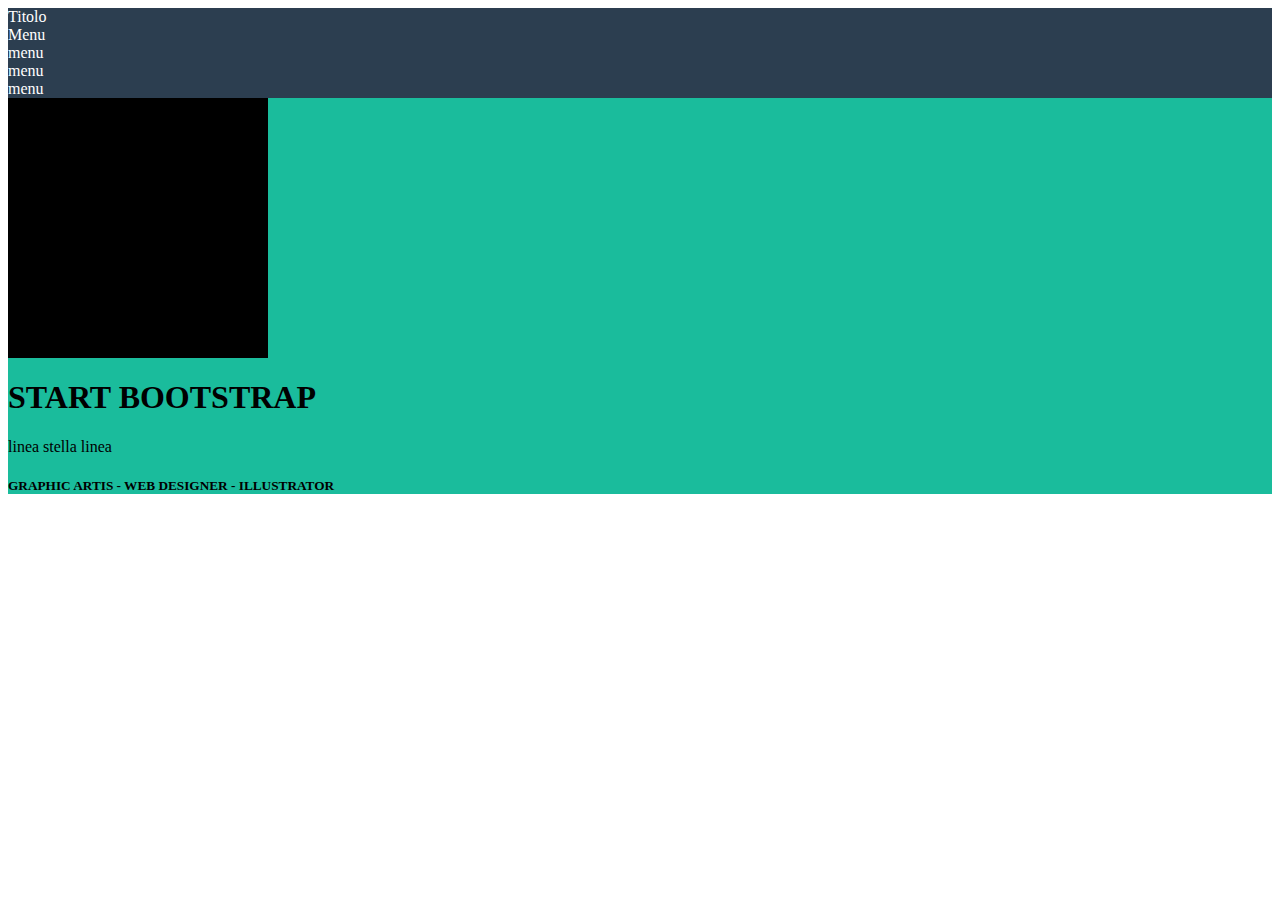
==== index.html @ ea146dfe "prima sezione main" ====
<!DOCTYPE html>
<html lang="en">
<head>
    <meta charset="UTF-8">
    <meta http-equiv="X-UA-Compatible" content="IE=edge">
    <meta name="viewport" content="width=device-width, initial-scale=1.0">
    <title>Bootstrap Freelancer</title>
    <link href="https://cdn.jsdelivr.net/npm/bootstrap@5.0.2/dist/css/bootstrap.min.css" rel="stylesheet" integrity="sha384-EVSTQN3/azprG1Anm3QDgpJLIm9Nao0Yz1ztcQTwFspd3yD65VohhpuuCOmLASjC" crossorigin="anonymous">
    <link rel="stylesheet" href="./css/style.css">
</head>
<body>
    <!-- header  -->
    <header>
        <div class="container-lg">
            <div class="row">
                <div class="col">Titolo</div>
                <div class="col d-md-none d-flex justify-content-end">Menu</div>
                <div class="col d-none d-md-block">
                    <div class="row">
                        <div class="col d-flex justify-content-end">menu</div>
                        <div class="col d-flex justify-content-end">menu</div>
                        <div class="col d-flex justify-content-end">menu</div>
                    </div>
                </div>
            </div>
        </div>
    </header>
    <!-- / header  -->
    <!-- main  -->
    <main>
        <section class="odd_section section_one">
            <div class="container-lg">
                <div class="row">
                    <div class="col-12 d-flex justify-content-center">
                        <div class="img_debug"></div>
                    </div>
                    <div class="col-12 d-flex justify-content-center">
                        <h1>START BOOTSTRAP</h1>
                    </div>
                    <div class="col-12 d-flex justify-content-center">
                        <span>linea</span>
                        <span>stella</span>
                        <span>linea</span>
                    </div>
                    <div class="col-12 d-flex justify-content-center">
                        <h5>GRAPHIC ARTIS - WEB DESIGNER - ILLUSTRATOR</h5>
                    </div>
                </div>
            </div>
        </section>
        <section>
            <div class="container-lg">
                <div class="row">
                    <div class="col"></div>
                    <div class="col"></div>
                    <div class="col"></div>
                    <div class="col"></div>
                    <div class="col"></div>
                    <div class="col"></div>
                    <div class="col"></div>
                </div>
            </div>
        </section>
    </main>
    <!-- / main  -->
    <!-- footer  -->
    <footer></footer>
    <!-- / footer  -->
</body>
</html>
---- css/style.css ----
/* header  */
header{
    background-color: #2c3e50;
    color: white;
    height: 5.625rem;
    display: flex;
    align-items: center;
}
/* main  */
.odd_section{
    background-color: #1abc9c;
}
.img_debug{
    width: 16.25rem;
    height: 16.25rem;
    background-color: black;
}
/* footer  */
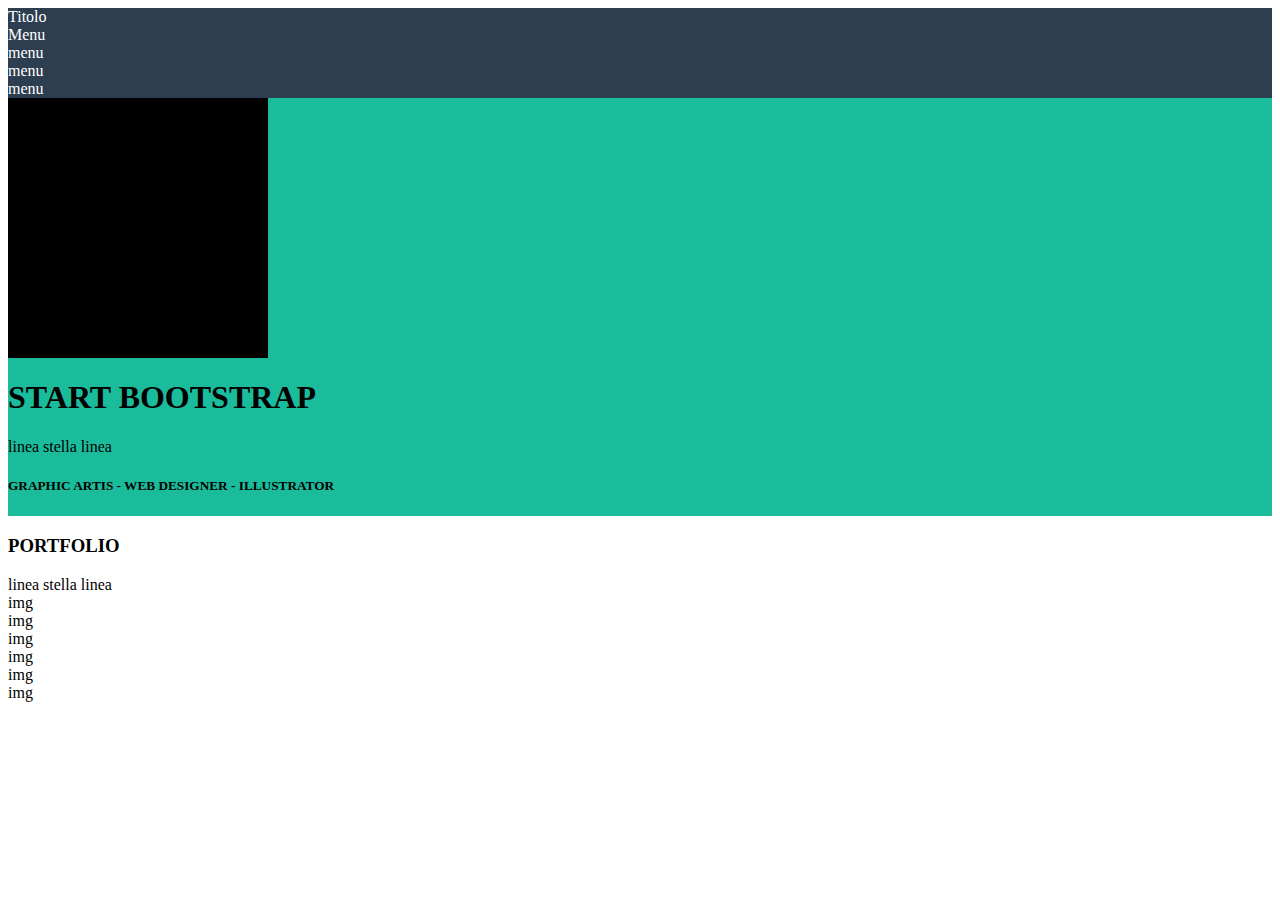
==== commit 8fee20dd: "seconda sezione" ====
--- a/index.html
+++ b/index.html
@@ -14,8 +14,8 @@
         <div class="container-lg">
             <div class="row">
                 <div class="col">Titolo</div>
-                <div class="col d-md-none d-flex justify-content-end">Menu</div>
-                <div class="col d-none d-md-block">
+                <div class="col d-sm-none d-flex justify-content-end">Menu</div>
+                <div class="col d-none d-sm-block">
                     <div class="row">
                         <div class="col d-flex justify-content-end">menu</div>
                         <div class="col d-flex justify-content-end">menu</div>
@@ -51,13 +51,24 @@
         <section>
             <div class="container-lg">
                 <div class="row">
-                    <div class="col"></div>
-                    <div class="col"></div>
-                    <div class="col"></div>
-                    <div class="col"></div>
-                    <div class="col"></div>
-                    <div class="col"></div>
-                    <div class="col"></div>
+                    <div class="col-12">
+                        <div class="row">
+                            <div class="col-12 d-flex justify-content-center">
+                                <h3>PORTFOLIO</h3>
+                            </div>
+                            <div class="col-12 d-flex justify-content-center">
+                                <span>linea</span>
+                                <span>stella</span>
+                                <span>linea</span>
+                            </div>
+                        </div>
+                    </div>
+                    <div class="col-12 col-sm-6 col-xl-4">img</div>
+                    <div class="col-12 col-sm-6 col-xl-4">img</div>
+                    <div class="col-12 col-sm-6 col-xl-4">img</div>
+                    <div class="col-12 col-sm-6 col-xl-4">img</div>
+                    <div class="col-12 col-sm-6 col-xl-4">img</div>
+                    <div class="col-12 col-sm-6 col-xl-4">img</div>
                 </div>
             </div>
         </section>
--- a/css/style.css
+++ b/css/style.css
@@ -9,6 +9,8 @@
 /* main  */
 .odd_section{
     background-color: #1abc9c;
+    display: flex;
+    align-items: center;
 }
 .img_debug{
     width: 16.25rem;
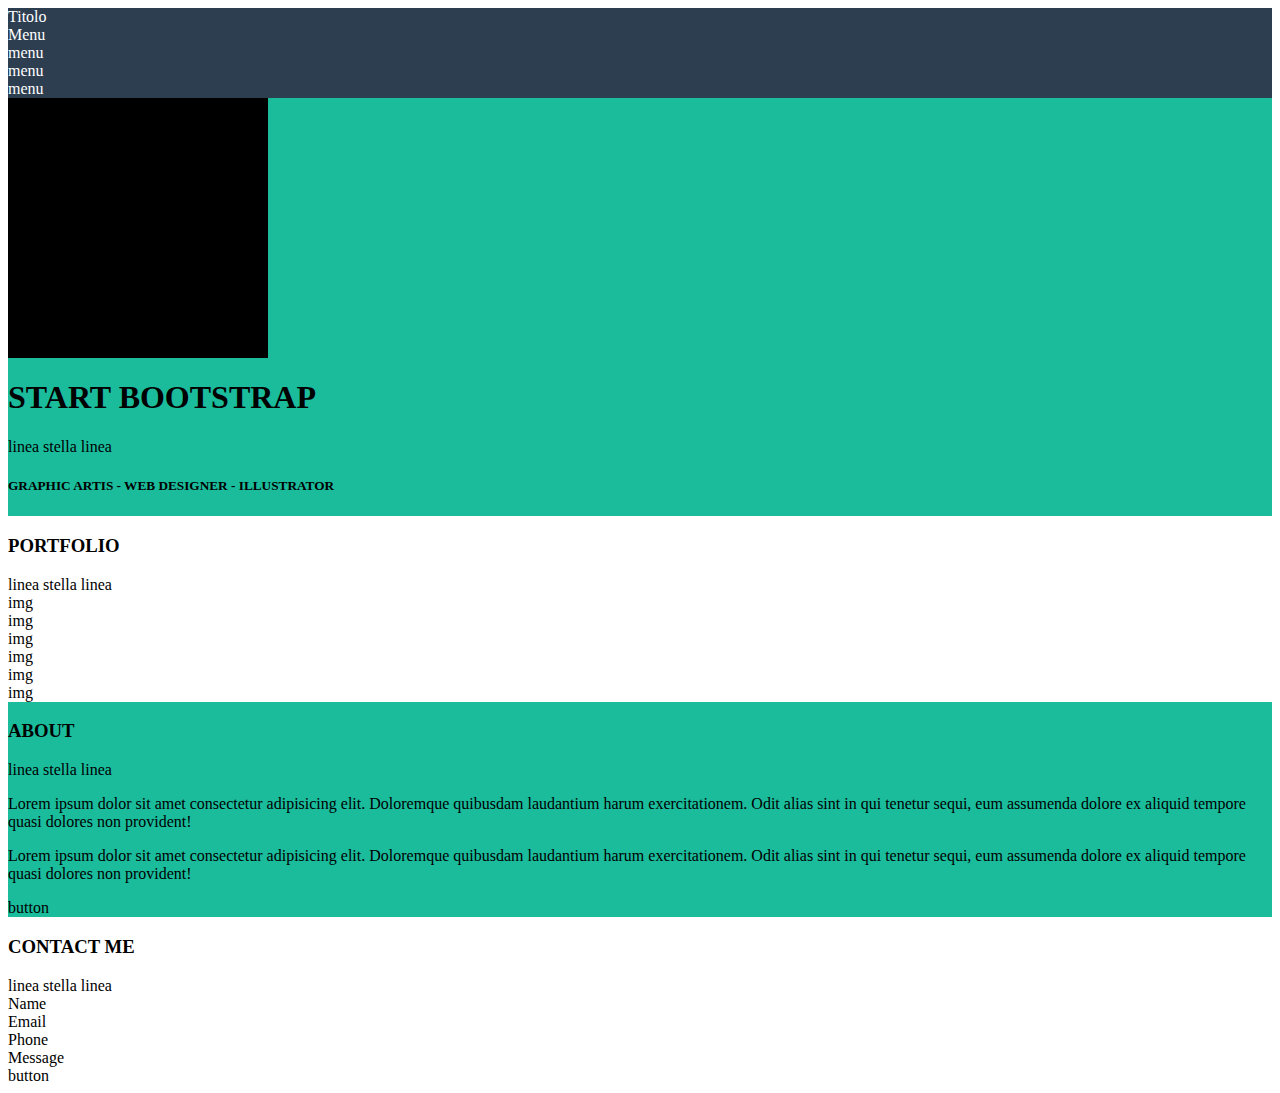
==== commit 096fb92b: "quarta sezione" ====
--- a/index.html
+++ b/index.html
@@ -72,6 +72,48 @@
                 </div>
             </div>
         </section>
+        <section class="odd_section">
+            <div class="container-lg">
+                <div class="row">
+                    <div class="col-12 d-flex justify-content-center">
+                        <h3>ABOUT</h3>
+                    </div>
+                    <div class="col-12 d-flex justify-content-center">
+                        <span>linea</span>
+                        <span>stella</span>
+                        <span>linea</span>
+                    </div>
+                    <div class="row justify-content-center">
+                        <div class="col-10 col-sm-6 d-flex justify-content-center">
+                            <p>Lorem ipsum dolor sit amet consectetur adipisicing elit. Doloremque quibusdam laudantium harum exercitationem. Odit alias sint in qui tenetur sequi, eum assumenda dolore ex aliquid tempore quasi dolores non provident!</p>
+                        </div>
+                        <div class="col-10 col-sm-6 d-flex justify-content-center">
+                            <p>Lorem ipsum dolor sit amet consectetur adipisicing elit. Doloremque quibusdam laudantium harum exercitationem. Odit alias sint in qui tenetur sequi, eum assumenda dolore ex aliquid tempore quasi dolores non provident!</p>
+                        </div>
+                        <div class="col-10 d-flex justify-content-center">button</div>
+                    </div>
+                </div>
+            </div>
+        </section>
+        <section>
+            <div class="container-lg">
+                <div class="row justify-content-center">
+                    <div class="col-12 d-flex justify-content-center">
+                        <h3>CONTACT ME</h3>
+                    </div>
+                    <div class="col-12 d-flex justify-content-center">
+                        <span>linea</span>
+                        <span>stella</span>
+                        <span>linea</span>
+                    </div>
+                    <div class="col-10">Name</div>
+                    <div class="col-10">Email</div>
+                    <div class="col-10">Phone</div>
+                    <div class="col-10">Message</div>
+                    <div class="col-10">button</div>
+                </div>
+            </div>
+        </section>
     </main>
     <!-- / main  -->
     <!-- footer  -->
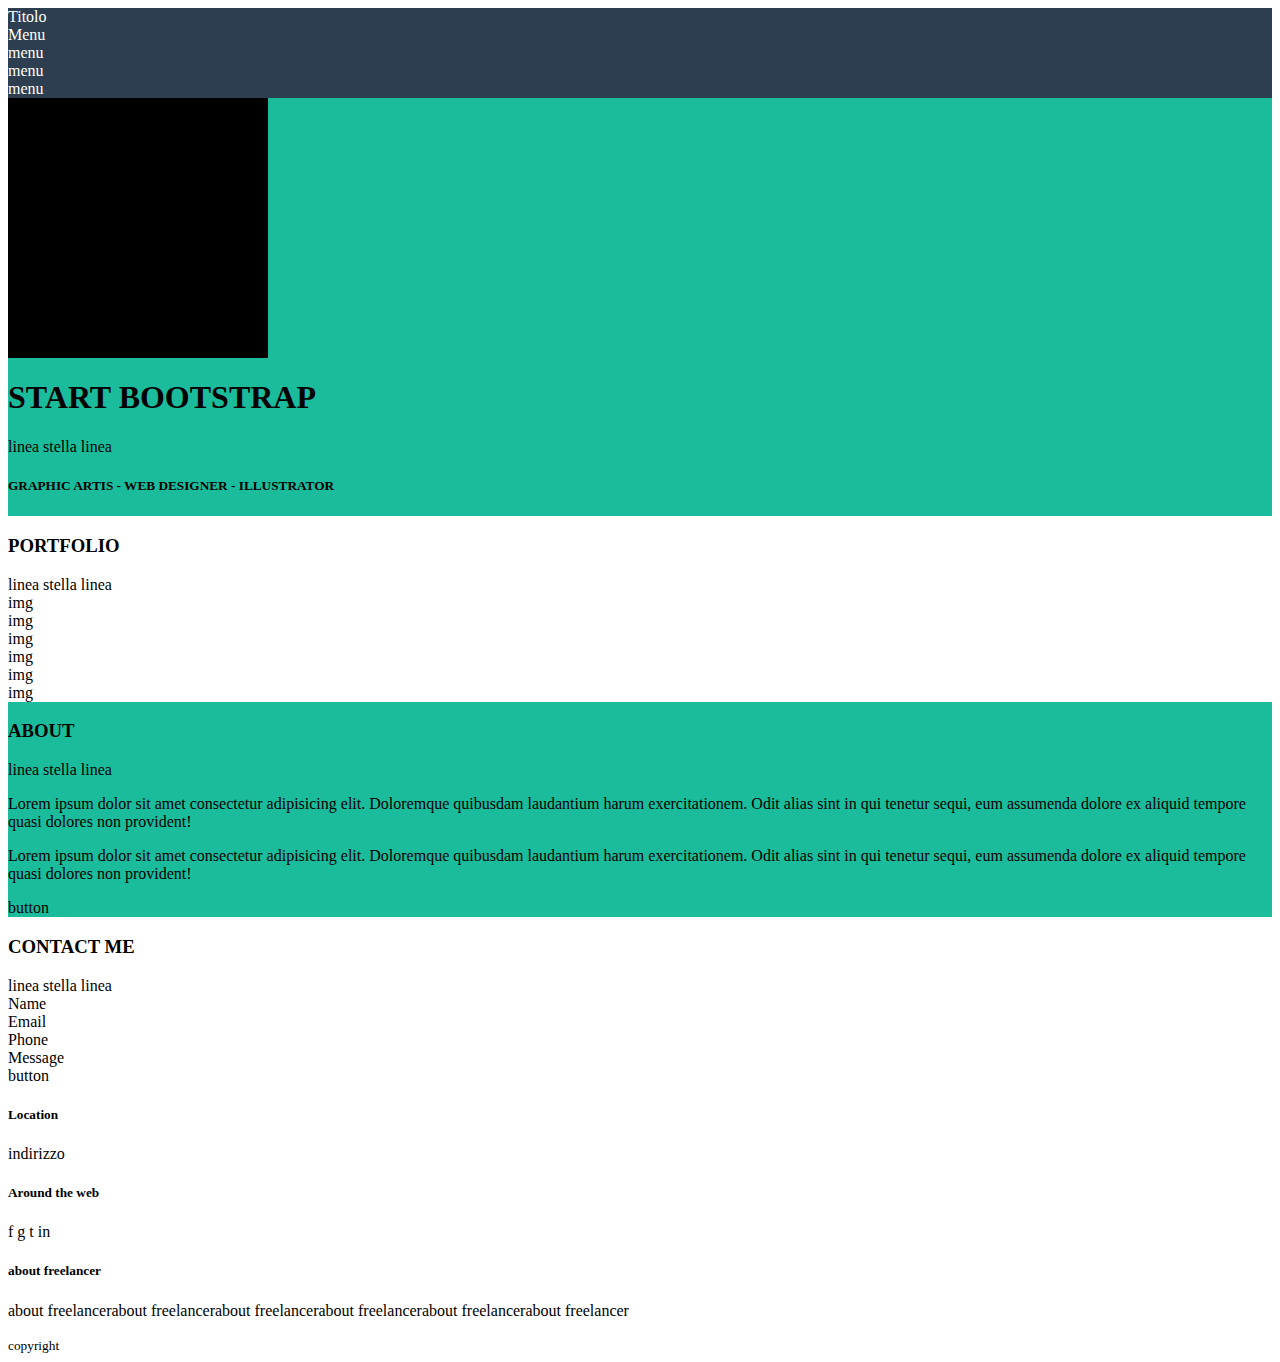
==== commit e1548c40: "footer" ====
--- a/index.html
+++ b/index.html
@@ -117,7 +117,34 @@
     </main>
     <!-- / main  -->
     <!-- footer  -->
-    <footer></footer>
+    <footer>
+        <div class="container-lg footer_top">
+            <div class="row">
+                <div class="col-12 col-sm-4">
+                    <h5 class="text-center">Location</h5>
+                    <p class="text-center">indirizzo</p>
+                </div>
+                <div class="col-12 col-sm-4">
+                    <h5 class="text-center">Around the web</h5>
+                    <p class="text-center">
+                        <span>f</span>
+                        <span>g</span>
+                        <span>t</span>
+                        <span>in</span>
+                    </p>
+                </div>
+                <div class="col-12 col-sm-4">
+                    <h5 class="text-center">about freelancer</h5>
+                    <p class="text-center">about freelancerabout freelancerabout freelancerabout freelancerabout freelancerabout freelancer</p>
+                </div>
+            </div>
+        </div>
+        <div class="container-lg footer_bottom d-flex align-items-center justify-content-center">
+            <div>
+                <small>copyright</small>
+            </div>
+        </div>
+    </footer>
     <!-- / footer  -->
 </body>
 </html>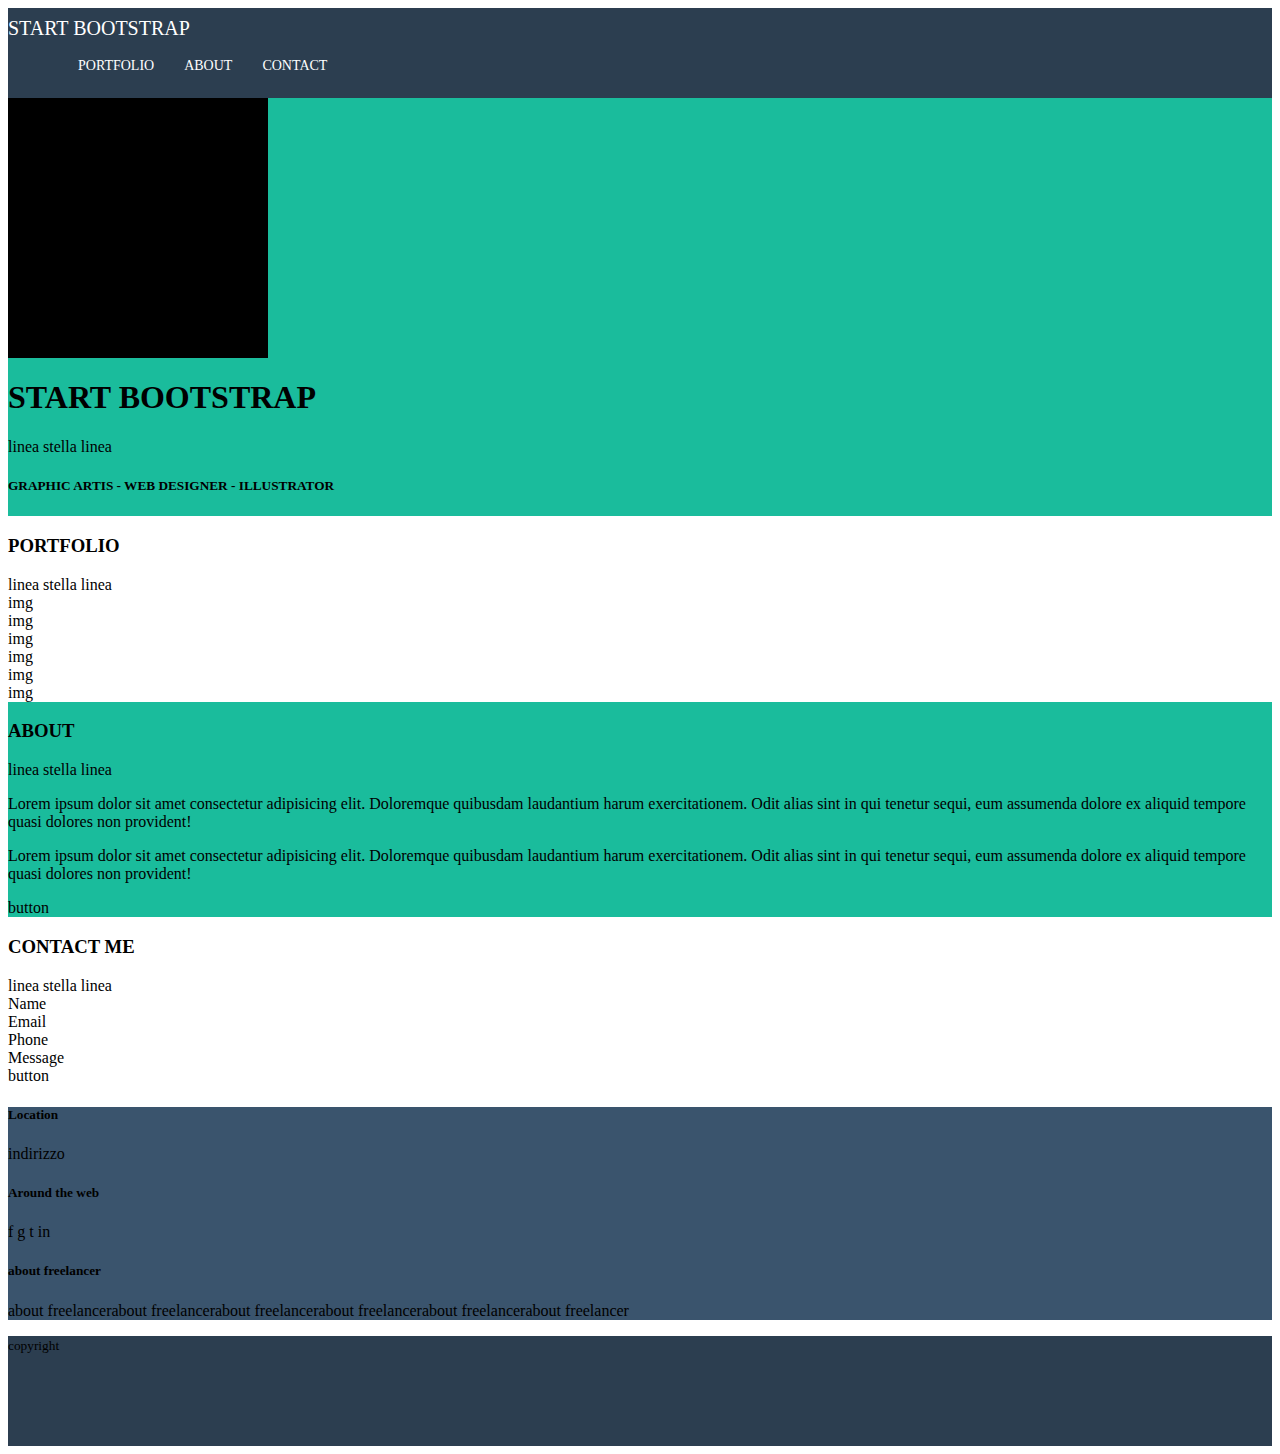
==== commit 1cb84698: "header" ====
--- a/index.html
+++ b/index.html
@@ -5,7 +5,8 @@
     <meta http-equiv="X-UA-Compatible" content="IE=edge">
     <meta name="viewport" content="width=device-width, initial-scale=1.0">
     <title>Bootstrap Freelancer</title>
-    <link href="https://cdn.jsdelivr.net/npm/bootstrap@5.0.2/dist/css/bootstrap.min.css" rel="stylesheet" integrity="sha384-EVSTQN3/azprG1Anm3QDgpJLIm9Nao0Yz1ztcQTwFspd3yD65VohhpuuCOmLASjC" crossorigin="anonymous">
+    <link rel="stylesheet" href="https://cdnjs.cloudflare.com/ajax/libs/font-awesome/6.3.0/css/all.min.css" integrity="sha512-SzlrxWUlpfuzQ+pcUCosxcglQRNAq/DZjVsC0lE40xsADsfeQoEypE+enwcOiGjk/bSuGGKHEyjSoQ1zVisanQ==" crossorigin="anonymous" referrerpolicy="no-referrer" />
+    <link href="https://cdn.jsdelivr.net/npm/bootstrap@5.3.0-alpha1/dist/css/bootstrap.min.css" rel="stylesheet" integrity="sha384-GLhlTQ8iRABdZLl6O3oVMWSktQOp6b7In1Zl3/Jr59b6EGGoI1aFkw7cmDA6j6gD" crossorigin="anonymous">    
     <link rel="stylesheet" href="./css/style.css">
 </head>
 <body>
@@ -13,13 +14,23 @@
     <header>
         <div class="container-lg">
             <div class="row">
-                <div class="col">Titolo</div>
-                <div class="col d-sm-none d-flex justify-content-end">Menu</div>
+                <div class="col ms_text-color ms_font-size20">START BOOTSTRAP</div>
+                <div class="col d-sm-none d-flex justify-content-end align-items-center">
+                    <i class="fa-solid fa-bars ms_bars-color ms_font-size14"></i>
+                </div>
                 <div class="col d-none d-sm-block">
                     <div class="row">
-                        <div class="col d-flex justify-content-end">menu</div>
-                        <div class="col d-flex justify-content-end">menu</div>
-                        <div class="col d-flex justify-content-end">menu</div>
+                        <ul>
+                            <li>
+                                <a class="ms_text-color ms_font-size14" href="#">PORTFOLIO</a>
+                            </li>
+                            <li>
+                                <a class="ms_text-color ms_font-size14" href="#">ABOUT</a>
+                            </li>
+                            <li>
+                                <a class="ms_text-color ms_font-size14" href="#">CONTACT</a>
+                            </li>
+                        </ul>
                     </div>
                 </div>
             </div>
@@ -146,5 +157,6 @@
         </div>
     </footer>
     <!-- / footer  -->
+    <script src="https://cdn.jsdelivr.net/npm/bootstrap@5.3.0-alpha1/dist/js/bootstrap.bundle.min.js" integrity="sha384-w76AqPfDkMBDXo30jS1Sgez6pr3x5MlQ1ZAGC+nuZB+EYdgRZgiwxhTBTkF7CXvN" crossorigin="anonymous"></script>
 </body>
 </html>--- a/css/style.css
+++ b/css/style.css
@@ -1,10 +1,32 @@
 /* header  */
 header{
     background-color: #2c3e50;
-    color: white;
     height: 5.625rem;
     display: flex;
     align-items: center;
+}
+.ms_text-color{
+    color: white;
+}
+.ms_bars-color{
+    color: #888888;
+}
+header ul{
+    display: flex;
+}
+/* typo */
+li{
+    list-style: none;
+    padding-left: 30px;
+}
+a{
+    text-decoration: none;
+}
+.ms_font-size14{
+    font-size: .875rem;
+}
+.ms_font-size20{
+    font-size: 1.25rem;
 }
 /* main  */
 .odd_section{
@@ -17,4 +39,11 @@
     height: 16.25rem;
     background-color: black;
 }
-/* footer  */+/* footer  */
+.footer_top{
+    background-color: #3a546d;
+}
+.footer_bottom{
+    background-color: #2c3e50;
+    height: 6.875rem;
+}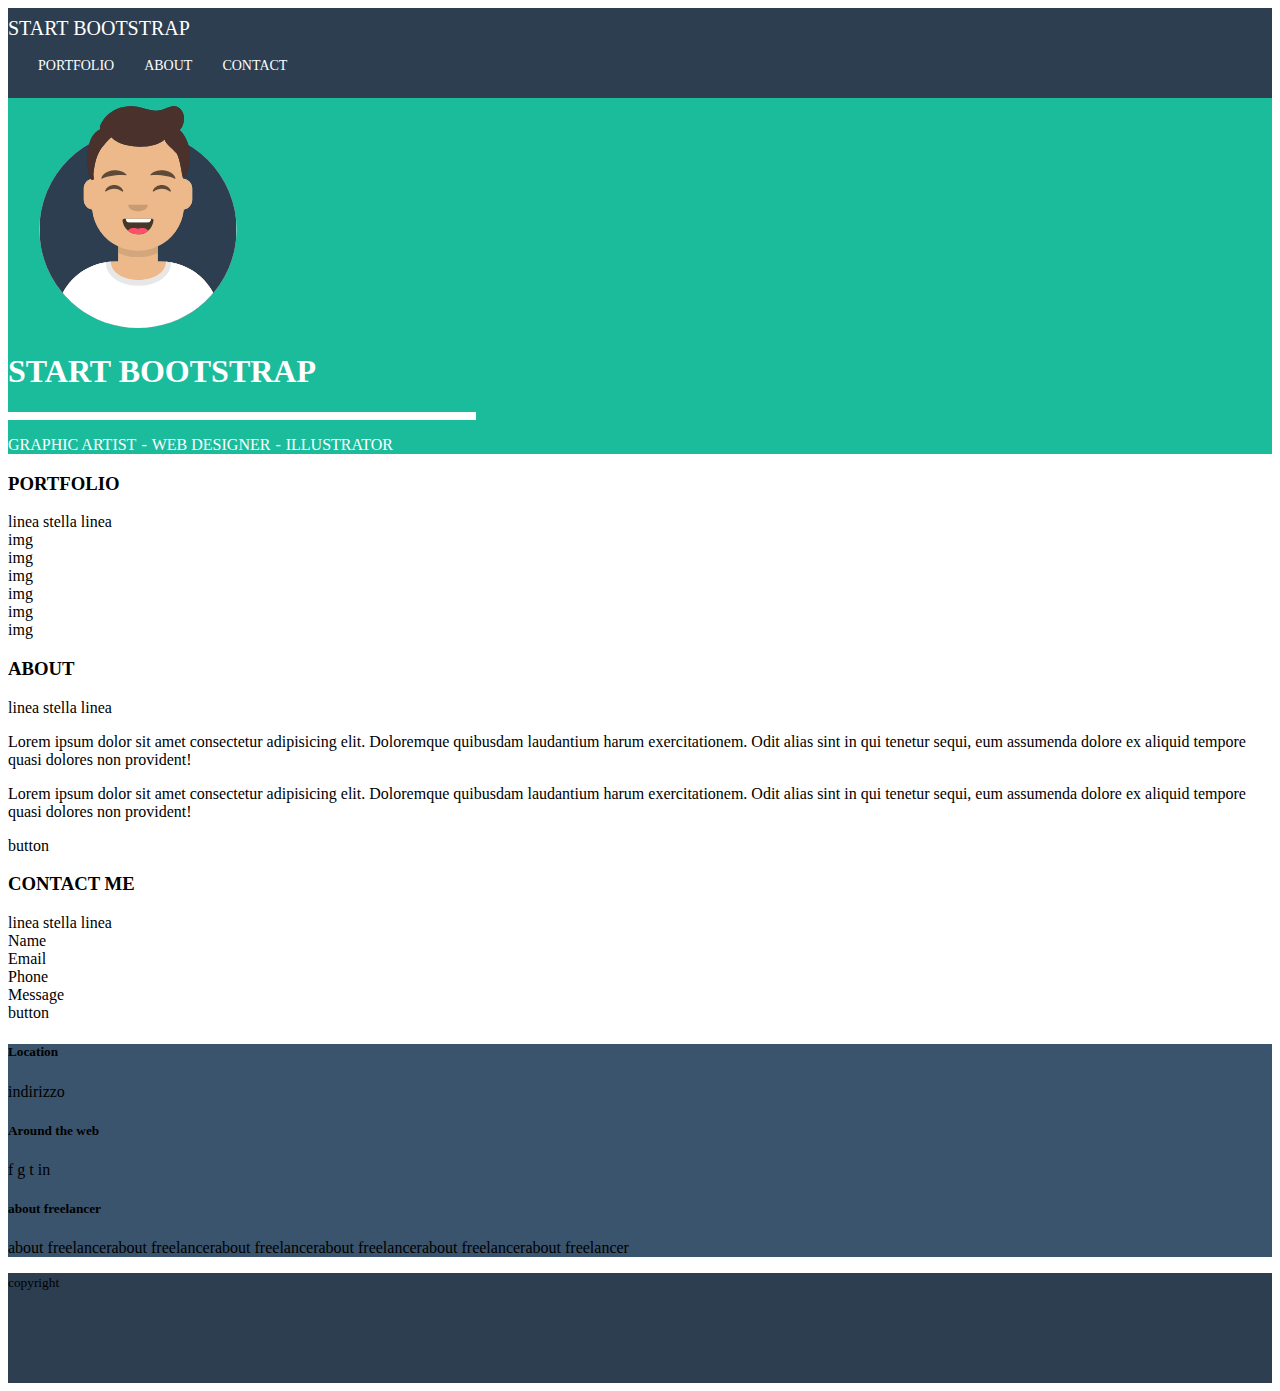
==== commit f084f667: "prima sezione" ====
--- a/index.html
+++ b/index.html
@@ -39,22 +39,26 @@
     <!-- / header  -->
     <!-- main  -->
     <main>
-        <section class="odd_section section_one">
+        <section class="ms_odd-section">
             <div class="container-lg">
-                <div class="row">
-                    <div class="col-12 d-flex justify-content-center">
-                        <div class="img_debug"></div>
+                <div class="row justify-content-center">
+                    <div class="col-10 d-flex justify-content-center pt-5">
+                        <img src="./img/avatar.svg" alt=" avatar">
                     </div>
-                    <div class="col-12 d-flex justify-content-center">
-                        <h1>START BOOTSTRAP</h1>
+                    <div class="col-10 d-flex justify-content-center">
+                        <h1 class="fw-bold">START BOOTSTRAP</h1>
                     </div>
-                    <div class="col-12 d-flex justify-content-center">
-                        <span>linea</span>
-                        <span>stella</span>
-                        <span>linea</span>
+                    <div class="col-4 d-flex justify-content-between align-items-center">
+                        <div class="ms_hr"></div>
+                        <div><i class="fa-solid fa-star"></i></div>
+                        <div class="ms_hr"></div>
                     </div>
-                    <div class="col-12 d-flex justify-content-center">
-                        <h5>GRAPHIC ARTIS - WEB DESIGNER - ILLUSTRATOR</h5>
+                    <div class="col-10 d-flex justify-content-center pt-2 pb-4">
+                        <ul>
+                            <li class=".ms_font-size14 fw-semibold">GRAPHIC ARTIST</li>
+                            <li class="ms_designer .ms_font-size14 fw-semibold">WEB DESIGNER</li>
+                            <li class=".ms_font-size14 fw-semibold">ILLUSTRATOR</li>
+                        </ul>
                     </div>
                 </div>
             </div>
--- a/css/style.css
+++ b/css/style.css
@@ -11,13 +11,17 @@
 .ms_bars-color{
     color: #888888;
 }
-header ul{
+header li{
+    padding-left: 30px;
+}
+/* common */
+ul{
     display: flex;
+    padding-left: 0rem;
 }
 /* typo */
 li{
     list-style: none;
-    padding-left: 30px;
 }
 a{
     text-decoration: none;
@@ -29,15 +33,23 @@
     font-size: 1.25rem;
 }
 /* main  */
-.odd_section{
+.ms_odd-section{
     background-color: #1abc9c;
-    display: flex;
-    align-items: center;
+    color: white;
 }
-.img_debug{
+.ms_odd-section img{
     width: 16.25rem;
-    height: 16.25rem;
-    background-color: black;
+    height: 14.375rem;
+}
+.ms_designer::after,
+.ms_designer::before{
+    content: "-";
+    padding: 0 .3125rem;
+}
+.ms_hr{
+    background-color: white;
+    height: .25rem;
+    width: 37%;
 }
 /* footer  */
 .footer_top{
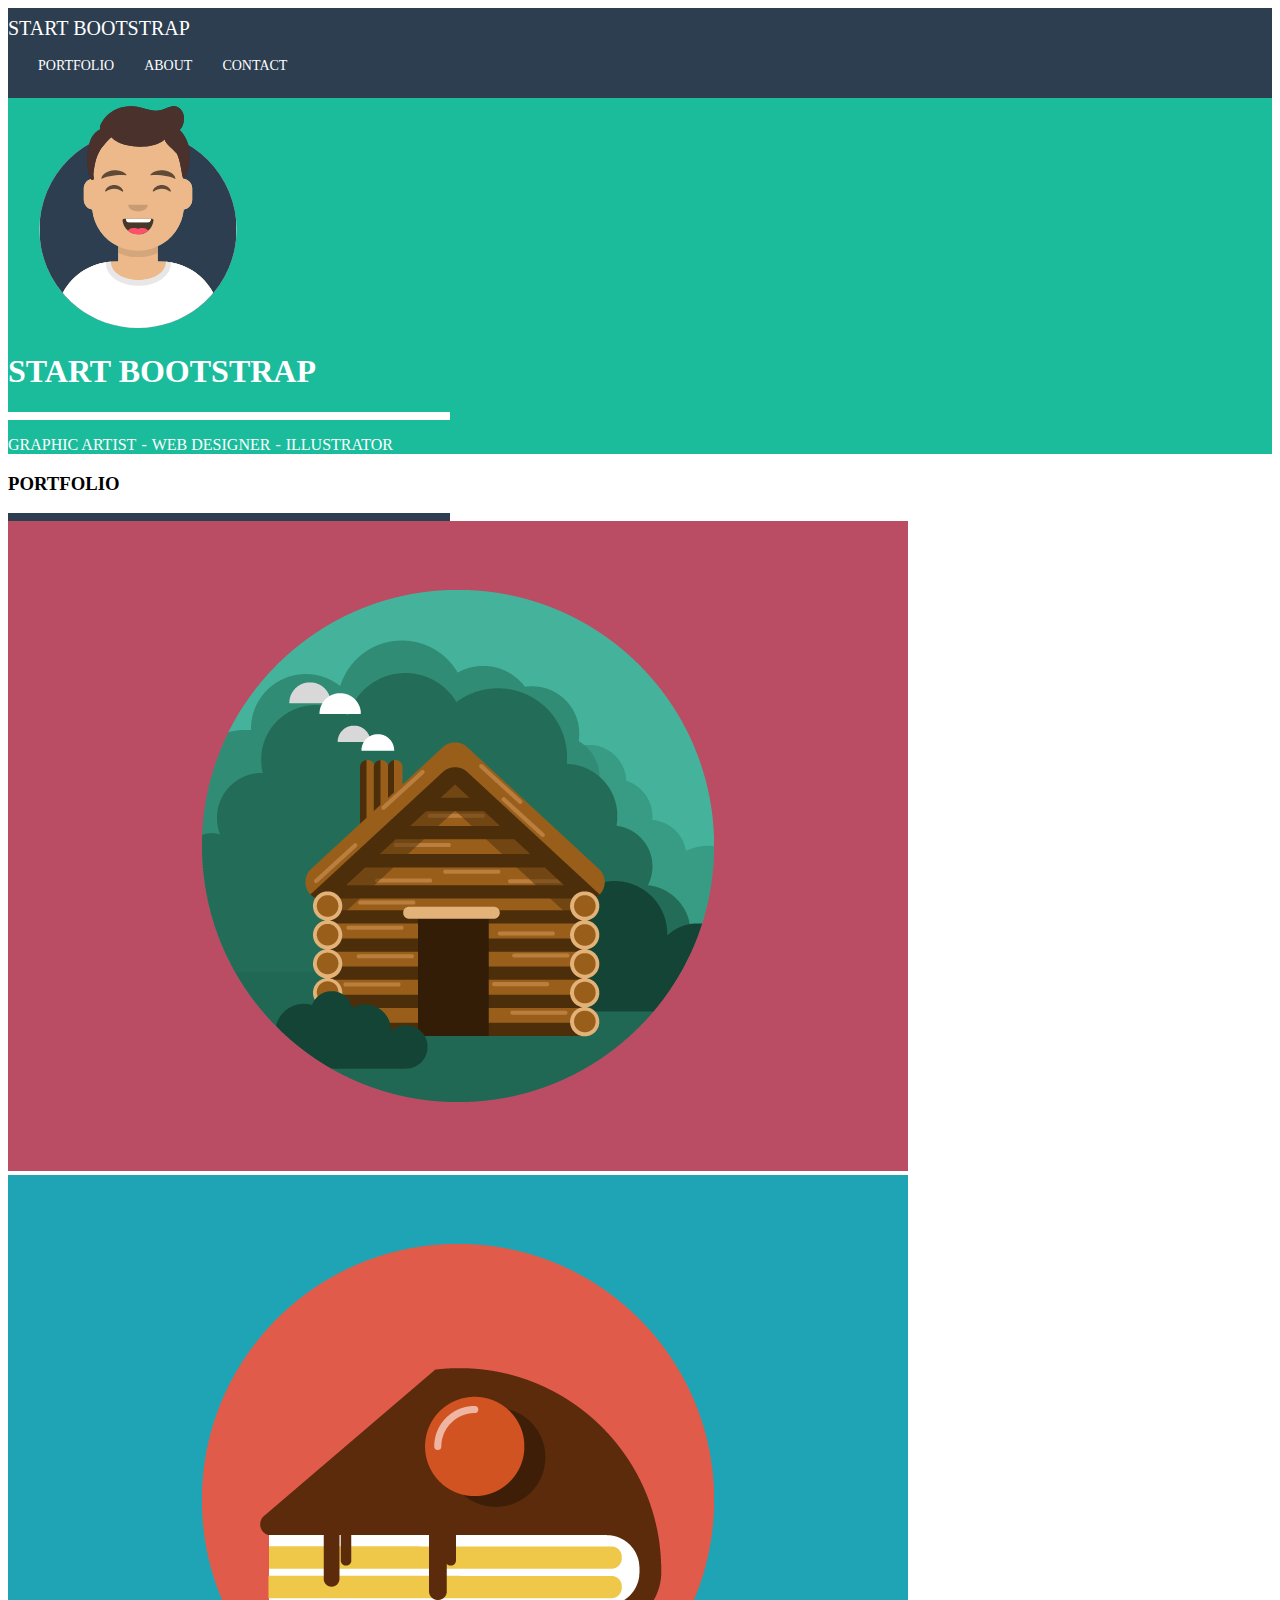
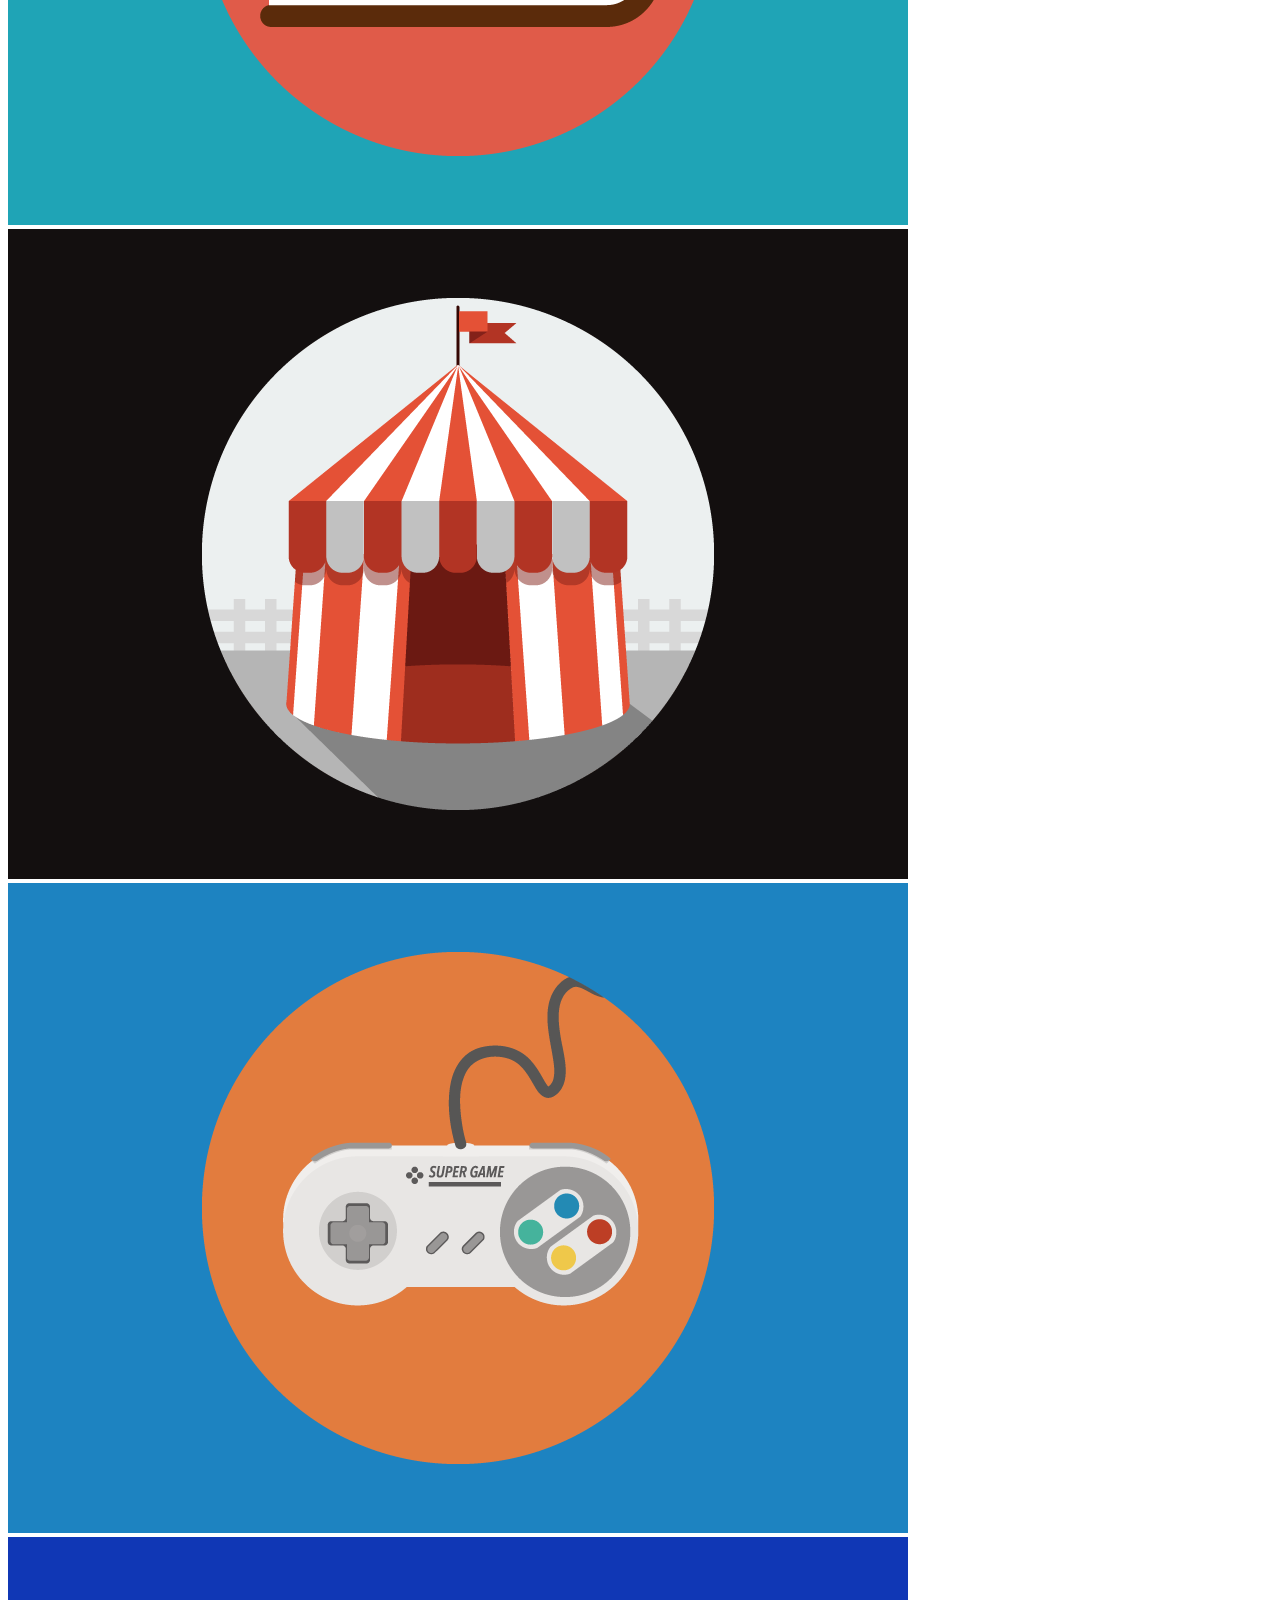
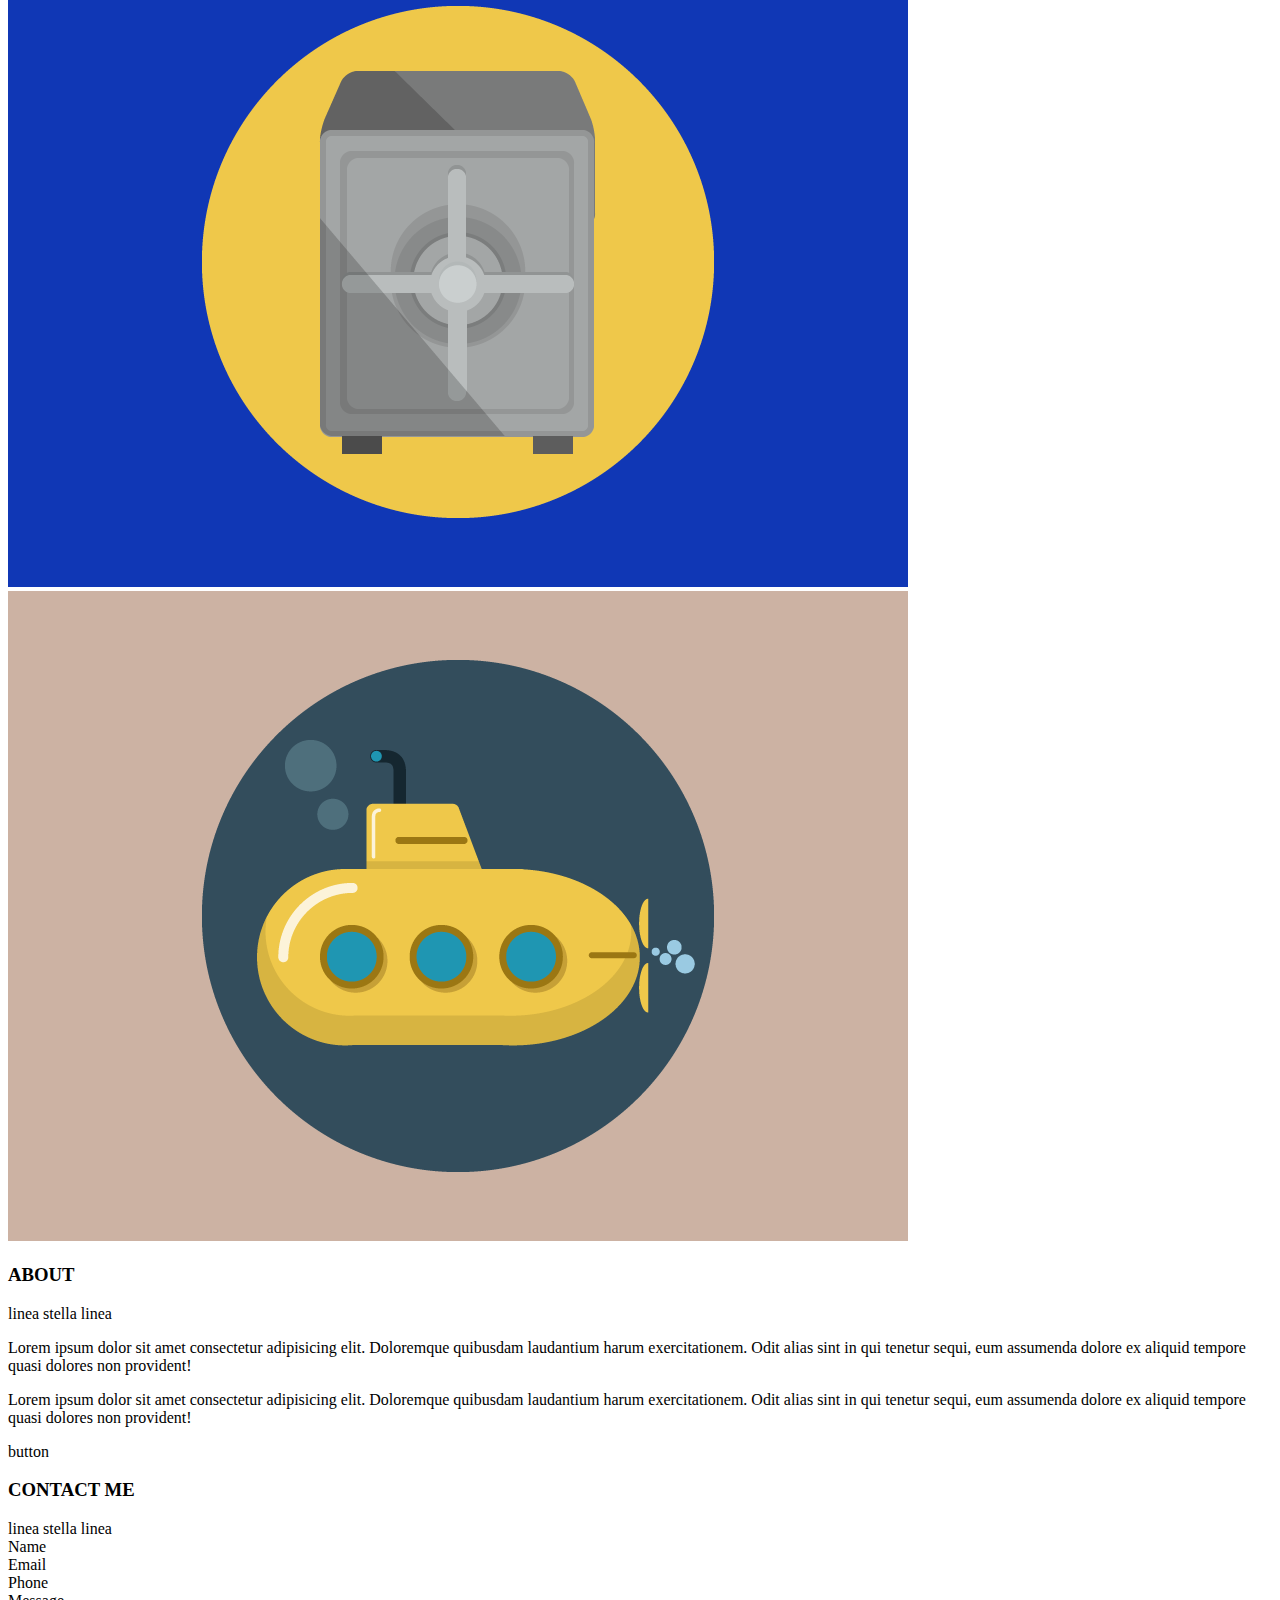
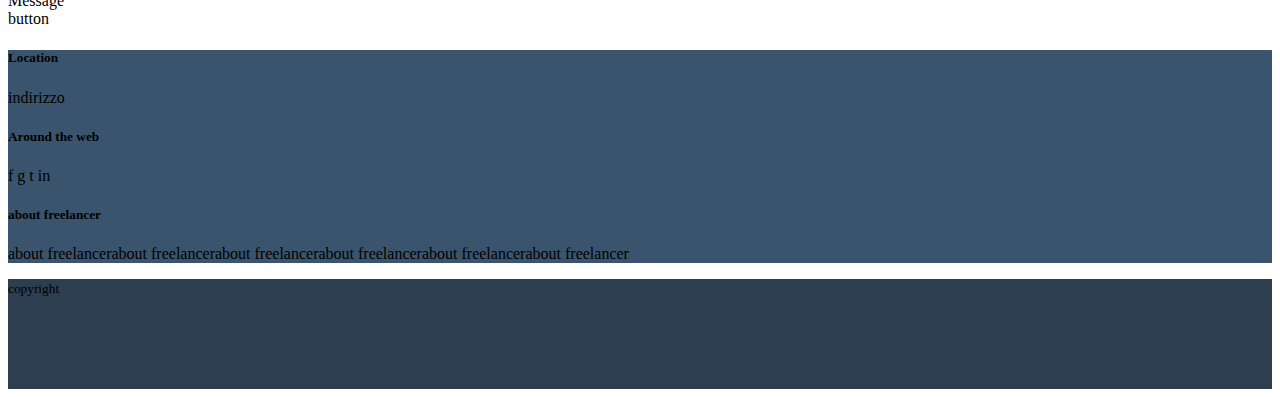
==== commit e7dc4912: "seconda sezione" ====
--- a/index.html
+++ b/index.html
@@ -48,9 +48,9 @@
                     <div class="col-10 d-flex justify-content-center">
                         <h1 class="fw-bold">START BOOTSTRAP</h1>
                     </div>
-                    <div class="col-4 d-flex justify-content-between align-items-center">
+                    <div class="col-5 d-flex justify-content-between align-items-center">
                         <div class="ms_hr"></div>
-                        <div><i class="fa-solid fa-star"></i></div>
+                        <div><i class="fa-solid fa-star ms_star"></i></div>
                         <div class="ms_hr"></div>
                     </div>
                     <div class="col-10 d-flex justify-content-center pt-2 pb-4">
@@ -63,27 +63,39 @@
                 </div>
             </div>
         </section>
-        <section>
+        <section id="portfolio">
             <div class="container-lg">
                 <div class="row">
                     <div class="col-12">
-                        <div class="row">
+                        <div class="row justify-content-center">
                             <div class="col-12 d-flex justify-content-center">
-                                <h3>PORTFOLIO</h3>
+                                <h3 class="fw-semibold">PORTFOLIO</h3>
                             </div>
-                            <div class="col-12 d-flex justify-content-center">
-                                <span>linea</span>
-                                <span>stella</span>
-                                <span>linea</span>
+                            <div class="col-5 d-flex justify-content-between align-items-center">
+                                <div class="ms_hr-2"></div>
+                                <div><i class="fa-solid fa-star ms_star"></i></div>
+                                <div class="ms_hr-2"></div> 
                             </div>
                         </div>
                     </div>
-                    <div class="col-12 col-sm-6 col-xl-4">img</div>
-                    <div class="col-12 col-sm-6 col-xl-4">img</div>
-                    <div class="col-12 col-sm-6 col-xl-4">img</div>
-                    <div class="col-12 col-sm-6 col-xl-4">img</div>
-                    <div class="col-12 col-sm-6 col-xl-4">img</div>
-                    <div class="col-12 col-sm-6 col-xl-4">img</div>
+                    <div class="col-12 col-sm-6 col-xl-4">
+                        <img class="img-fluid rounded" src="./img/cabin.png" alt="casa">
+                    </div>
+                    <div class="col-12 col-sm-6 col-xl-4">
+                        <img class="img-fluid rounded" src="./img/cake.png" alt="dolce">
+                    </div>
+                    <div class="col-12 col-sm-6 col-xl-4">
+                        <img class="img-fluid rounded" src="./img/circus.png" alt="circo">
+                    </div>
+                    <div class="col-12 col-sm-6 col-xl-4">
+                        <img class="img-fluid rounded" src="./img/game.png" alt="joypad">
+                    </div>
+                    <div class="col-12 col-sm-6 col-xl-4">
+                        <img class="img-fluid rounded" src="./img/safe.png" alt="cassaforte">
+                    </div>
+                    <div class="col-12 col-sm-6 col-xl-4">
+                        <img class="img-fluid rounded" src="./img/submarine.png" alt="sottomarino">
+                    </div>
                 </div>
             </div>
         </section>
--- a/css/style.css
+++ b/css/style.css
@@ -19,6 +19,9 @@
     display: flex;
     padding-left: 0rem;
 }
+.ms_star{
+    font-size: 1.875rem;
+}
 /* typo */
 li{
     list-style: none;
@@ -32,7 +35,9 @@
 .ms_font-size20{
     font-size: 1.25rem;
 }
+
 /* main  */
+/* prima sezione  */
 .ms_odd-section{
     background-color: #1abc9c;
     color: white;
@@ -49,7 +54,16 @@
 .ms_hr{
     background-color: white;
     height: .25rem;
-    width: 37%;
+    width: 35%;
+}
+/* seconda sezione */
+.ms_hr-2{
+    background-color: #2c3e50;
+    height: .25rem;
+    width: 35%;
+}
+#portfolio i{
+    color: #2c3e50;
 }
 /* footer  */
 .footer_top{
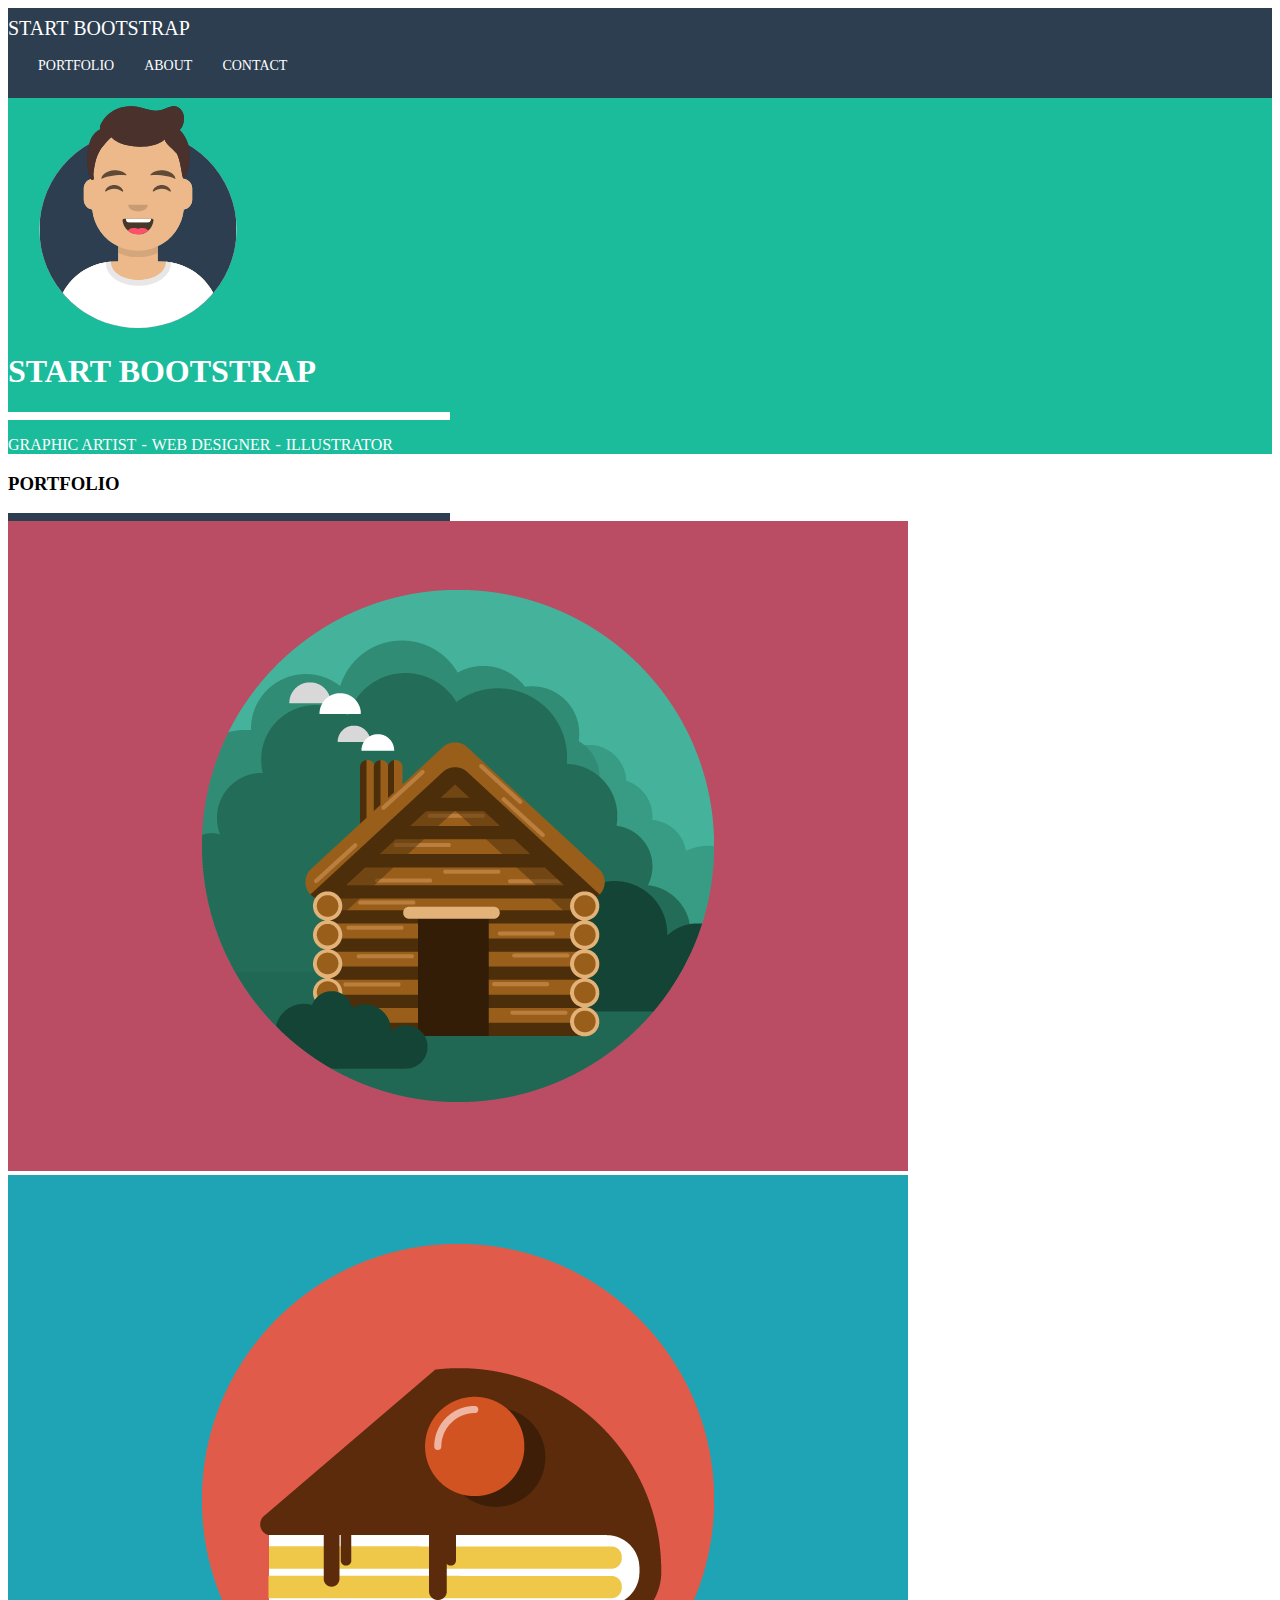
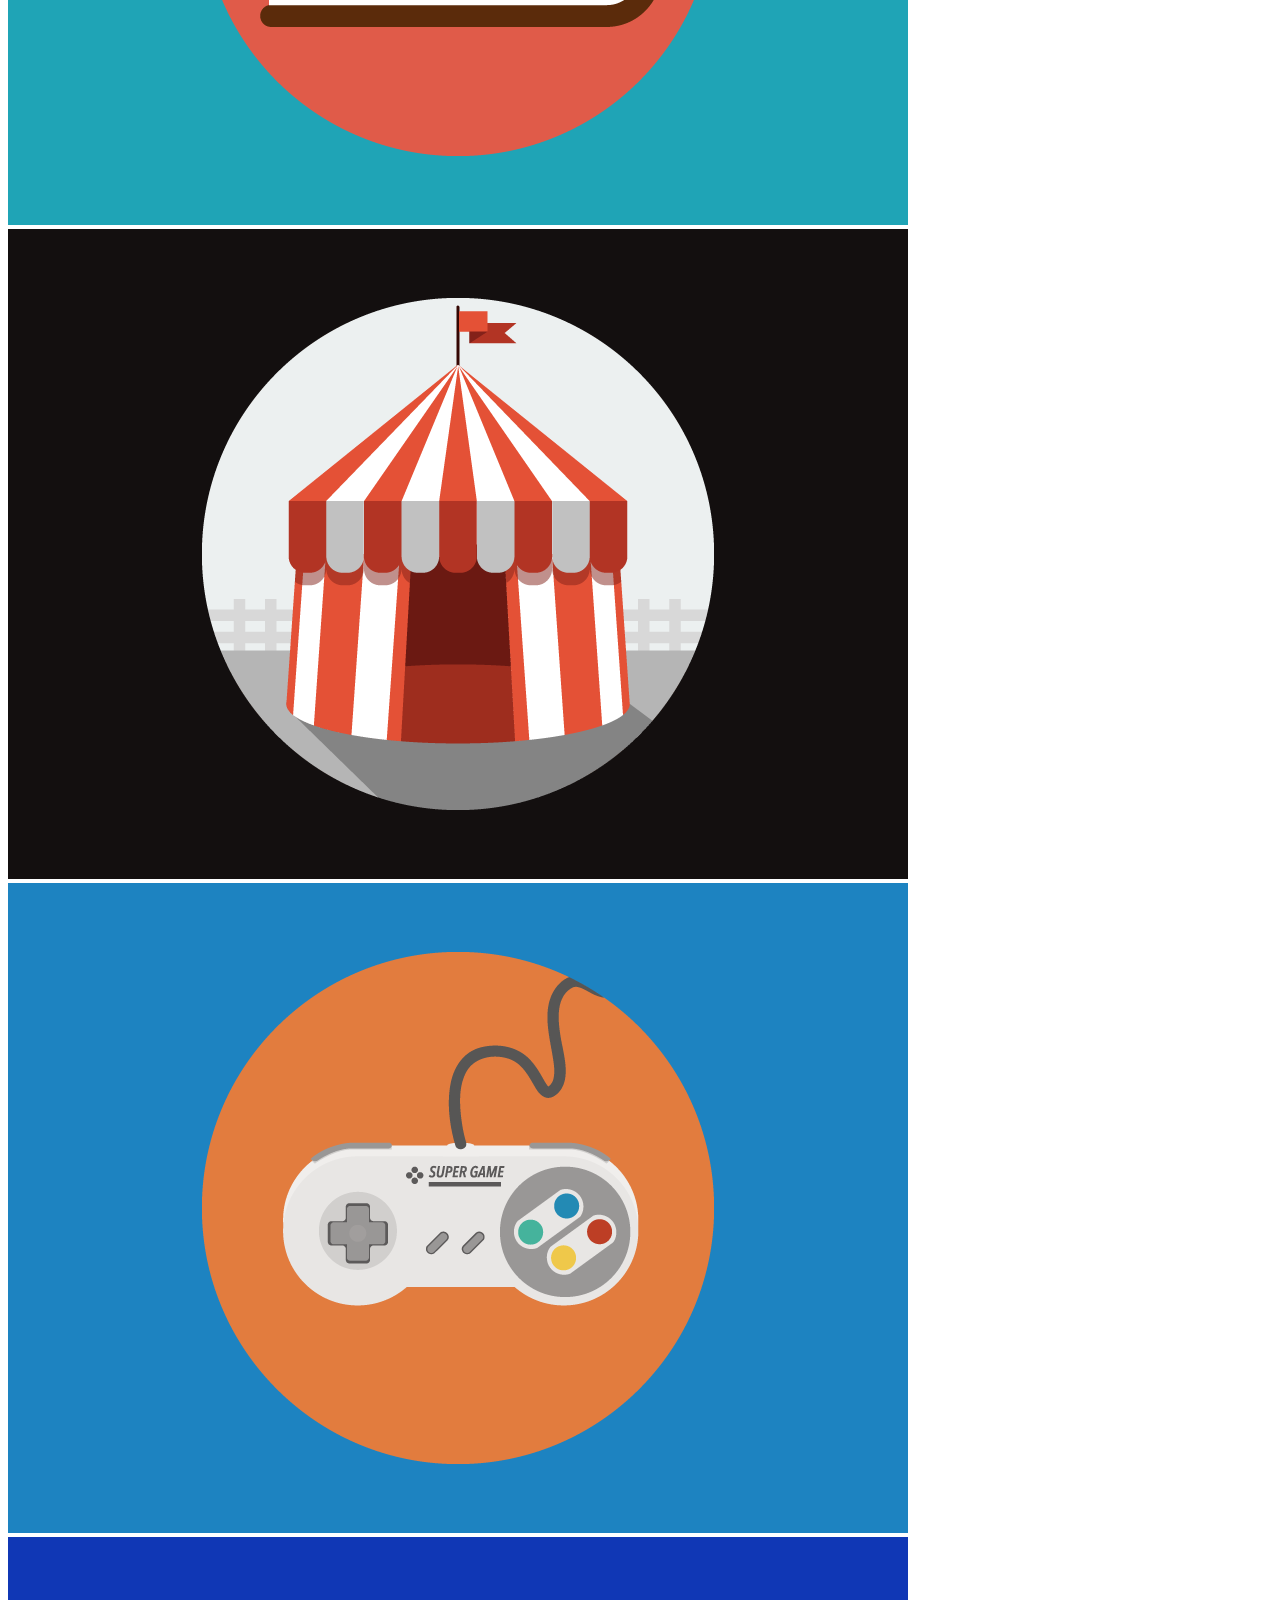
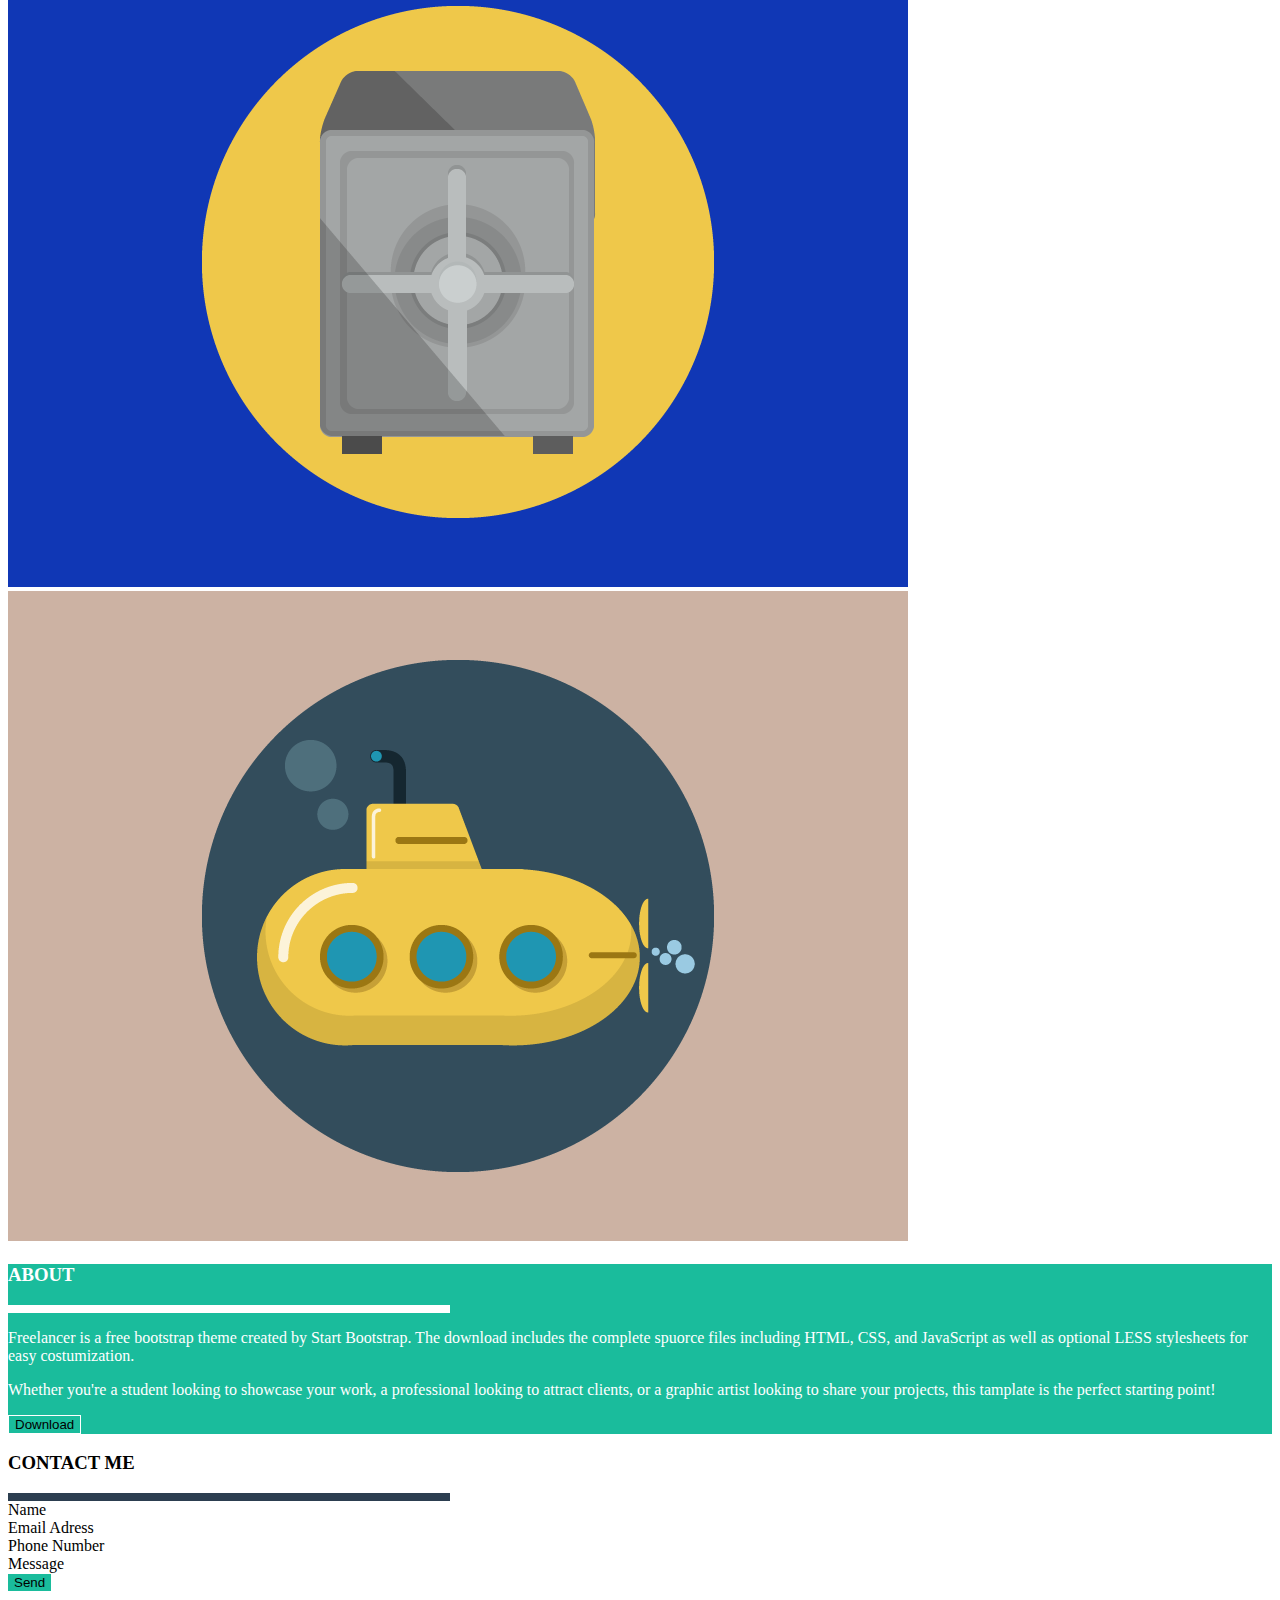
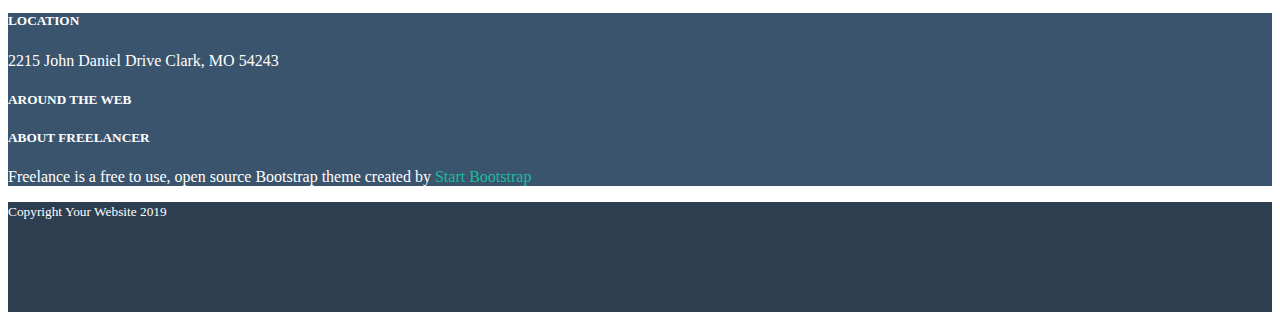
==== commit 3774d00d: "footer" ====
--- a/index.html
+++ b/index.html
@@ -64,80 +64,88 @@
             </div>
         </section>
         <section id="portfolio">
-            <div class="container-lg">
+            <div class="container-lg mb-3">
                 <div class="row">
                     <div class="col-12">
                         <div class="row justify-content-center">
-                            <div class="col-12 d-flex justify-content-center">
+                            <div class="col-12 d-flex justify-content-center mt-5 mb-3">
                                 <h3 class="fw-semibold">PORTFOLIO</h3>
                             </div>
-                            <div class="col-5 d-flex justify-content-between align-items-center">
+                            <div class="col-5 d-flex justify-content-between align-items-center mb-3">
                                 <div class="ms_hr-2"></div>
                                 <div><i class="fa-solid fa-star ms_star"></i></div>
                                 <div class="ms_hr-2"></div> 
                             </div>
                         </div>
                     </div>
-                    <div class="col-12 col-sm-6 col-xl-4">
+                    <div class="col-12 col-sm-6 col-xl-4 mb-3">
                         <img class="img-fluid rounded" src="./img/cabin.png" alt="casa">
                     </div>
-                    <div class="col-12 col-sm-6 col-xl-4">
+                    <div class="col-12 col-sm-6 col-xl-4 mb-3">
                         <img class="img-fluid rounded" src="./img/cake.png" alt="dolce">
                     </div>
-                    <div class="col-12 col-sm-6 col-xl-4">
+                    <div class="col-12 col-sm-6 col-xl-4 mb-3">
                         <img class="img-fluid rounded" src="./img/circus.png" alt="circo">
                     </div>
-                    <div class="col-12 col-sm-6 col-xl-4">
+                    <div class="col-12 col-sm-6 col-xl-4 mb-3">
                         <img class="img-fluid rounded" src="./img/game.png" alt="joypad">
                     </div>
-                    <div class="col-12 col-sm-6 col-xl-4">
+                    <div class="col-12 col-sm-6 col-xl-4 mb-3">
                         <img class="img-fluid rounded" src="./img/safe.png" alt="cassaforte">
                     </div>
-                    <div class="col-12 col-sm-6 col-xl-4">
+                    <div class="col-12 col-sm-6 col-xl-4 mb-3">
                         <img class="img-fluid rounded" src="./img/submarine.png" alt="sottomarino">
                     </div>
                 </div>
             </div>
         </section>
-        <section class="odd_section">
-            <div class="container-lg">
-                <div class="row">
-                    <div class="col-12 d-flex justify-content-center">
+        <section class="ms_odd-section">
+            <div class="container-lg pt-5 pb-3">
+                <div class="row justify-content-center">
+                    <div class="col-12 d-flex justify-content-center mb-2">
                         <h3>ABOUT</h3>
                     </div>
-                    <div class="col-12 d-flex justify-content-center">
-                        <span>linea</span>
-                        <span>stella</span>
-                        <span>linea</span>
+                    <div class="col-5 d-flex justify-content-between align-items-center mb-3">
+                        <div class="ms_hr"></div>
+                        <div><i class="fa-solid fa-star ms_star"></i></div>
+                        <div class="ms_hr"></div> 
                     </div>
                     <div class="row justify-content-center">
-                        <div class="col-10 col-sm-6 d-flex justify-content-center">
-                            <p>Lorem ipsum dolor sit amet consectetur adipisicing elit. Doloremque quibusdam laudantium harum exercitationem. Odit alias sint in qui tenetur sequi, eum assumenda dolore ex aliquid tempore quasi dolores non provident!</p>
+                        <div class="col-8 col-sm-6 d-flex justify-content-center">
+                            <p>Freelancer is a free bootstrap theme created by Start Bootstrap. The download includes the complete spuorce files including HTML, CSS, and JavaScript as well as optional LESS stylesheets for easy costumization.</p>
                         </div>
-                        <div class="col-10 col-sm-6 d-flex justify-content-center">
-                            <p>Lorem ipsum dolor sit amet consectetur adipisicing elit. Doloremque quibusdam laudantium harum exercitationem. Odit alias sint in qui tenetur sequi, eum assumenda dolore ex aliquid tempore quasi dolores non provident!</p>
+                        <div class="col-8 col-sm-6 d-flex justify-content-center">
+                            <p>Whether you're a student looking to showcase your work, a professional looking to attract clients, or a graphic artist looking to share your projects, this tamplate is the perfect starting point!</p>
                         </div>
-                        <div class="col-10 d-flex justify-content-center">button</div>
+                        <div class="col-10 d-flex justify-content-center mt-3 mb-2">
+                            <button type="button" class="btn btn-primary ms_button"style="--bs-btn-padding-y: .25rem; --bs-btn-padding-x: .5rem; --bs-btn-font-size: .75rem;">
+                                <i class="fa-solid fa-download"></i> Download
+                            </button>
+                        </div>
                     </div>
                 </div>
             </div>
         </section>
         <section>
-            <div class="container-lg">
+            <div class="container-lg mt-5">
                 <div class="row justify-content-center">
-                    <div class="col-12 d-flex justify-content-center">
-                        <h3>CONTACT ME</h3>
+                    <div class="col-12 d-flex justify-content-center mb-2">
+                        <h3 class="fw-semibold">CONTACT ME</h3>
                     </div>
-                    <div class="col-12 d-flex justify-content-center">
-                        <span>linea</span>
-                        <span>stella</span>
-                        <span>linea</span>
+                    <div class="col-5 d-flex justify-content-between align-items-center mb-2">
+                        <div class="ms_hr-2"></div>
+                        <div><i class="fa-solid fa-star ms_star"></i></div>
+                        <div class="ms_hr-2"></div> 
                     </div>
-                    <div class="col-10">Name</div>
-                    <div class="col-10">Email</div>
-                    <div class="col-10">Phone</div>
-                    <div class="col-10">Message</div>
-                    <div class="col-10">button</div>
+                    <div class="col-8 mb-3 pb-3 border-bottom">Name</div>
+                    <div class="col-8 mb-3 pb-3 border-bottom">Email Adress</div>
+                    <div class="col-8 mb-3 pb-3 border-bottom">Phone Number</div>
+                    <div class="col-8 mb-5 ">Message</div>
+                    <div class="col-8 mb-4 border-top pt-2 mt-5">
+                        <button type="button" class="btn btn-primary ms_button-send pt-2"style="--bs-btn-padding-y: .25rem; --bs-btn-padding-x: .5rem; --bs-btn-font-size: .75rem;">
+                            Send
+                        </button>
+                    </div>
                 </div>
             </div>
         </section>
@@ -145,30 +153,30 @@
     <!-- / main  -->
     <!-- footer  -->
     <footer>
-        <div class="container-lg footer_top">
-            <div class="row">
+        <div class="container-lg ms_footer-top">
+            <div class="row justify-content-center">
                 <div class="col-12 col-sm-4">
-                    <h5 class="text-center">Location</h5>
-                    <p class="text-center">indirizzo</p>
+                    <h5 class="text-center">LOCATION</h5>
+                    <p class="text-center">2215 John Daniel Drive Clark, MO 54243</p>
                 </div>
                 <div class="col-12 col-sm-4">
-                    <h5 class="text-center">Around the web</h5>
+                    <h5 class="text-center">AROUND THE WEB</h5>
                     <p class="text-center">
-                        <span>f</span>
-                        <span>g</span>
-                        <span>t</span>
-                        <span>in</span>
+                        <span><i class="fa-brands fa-facebook-f "></i></span>
+                        <span><i class="fa-brands fa-google-plus-g "></i></span>
+                        <span><i class="fa-brands fa-twitter "></i></span>
+                        <span><i class="fa-brands fa-linkedin-in "></i></span>
                     </p>
                 </div>
-                <div class="col-12 col-sm-4">
-                    <h5 class="text-center">about freelancer</h5>
-                    <p class="text-center">about freelancerabout freelancerabout freelancerabout freelancerabout freelancerabout freelancer</p>
+                <div class="col-10 col-sm-4">
+                    <h5 class="text-center">ABOUT FREELANCER</h5>
+                    <p class="text-center">Freelance is a free to use, open source Bootstrap theme created by <span class="ms_color-p">Start Bootstrap</span></p>
                 </div>
             </div>
         </div>
         <div class="container-lg footer_bottom d-flex align-items-center justify-content-center">
             <div>
-                <small>copyright</small>
+                <small>Copyright <i class="fa-regular fa-copyright"></i> Your Website 2019</small>
             </div>
         </div>
     </footer>
--- a/css/style.css
+++ b/css/style.css
@@ -65,11 +65,31 @@
 #portfolio i{
     color: #2c3e50;
 }
+/* terza sezione  */
+.ms_button{
+    background-color: #1abc9c;
+    border: .0625rem solid white;
+}
+/* quarta sezione */
+.ms_button-send{
+    background-color: #1abc9c;
+    border-style: none;
+}
 /* footer  */
-.footer_top{
+.ms_footer-top{
     background-color: #3a546d;
+    color: white;
+}
+.ms_footer-top i{
+    font-size: 1.25rem;
+    background-color: #3a546d;
+    color: white;
+}
+.ms_color-p{
+    color: #1abc9c;
 }
 .footer_bottom{
     background-color: #2c3e50;
     height: 6.875rem;
+    color: white;
 }